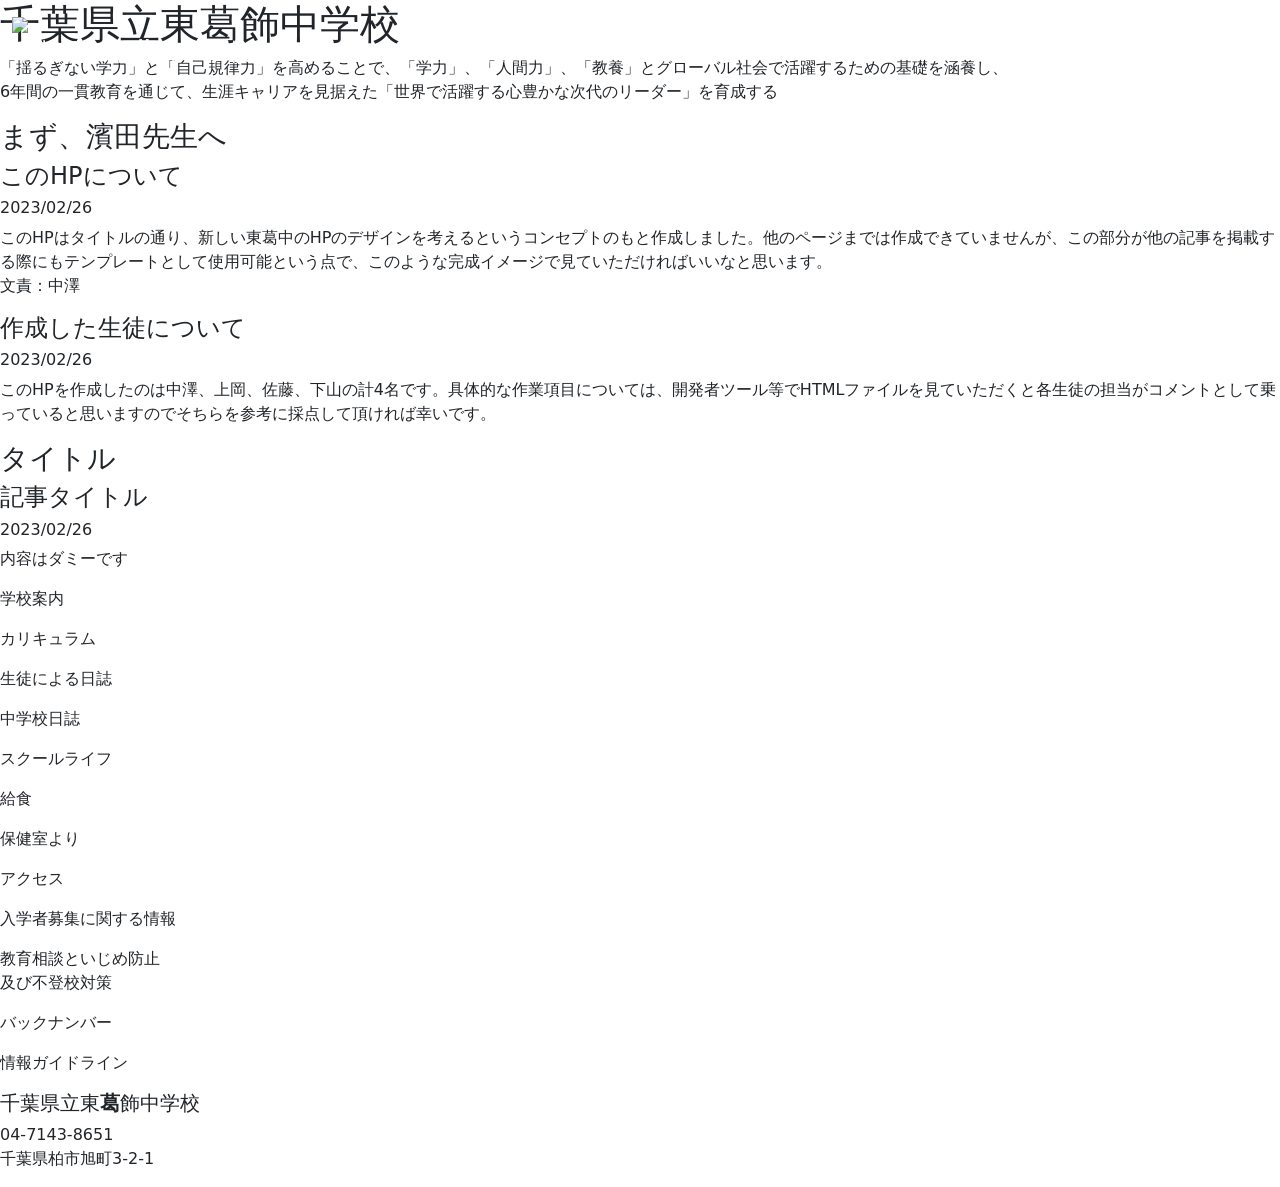
==== index.html @ 1e93c90e "Add files via upload" ====
<!--ページ構成案：下山-->
<!--サーバーの準備、メニュー構成の案：上岡-->
<!--全体的な作成業務（コード内に担当個所は書いてありますがそれ以外の場所も全体的に微調整はしています。）：中澤、佐藤-->
<!DOCTYPE html>
<html>
    <head>
        <title>学校ホームページ（仮題）</title>
        <meta charset="UTF-8">
        <meta name="robots" content="noindex,nofollow">
        <!-- 自分でも意味が良くわかってない -->
        <meta name="viewport" content="width=device-width,initial-scale=1">
        <!-- 仮favicon -->
        <link href="images/favicon.png" rel="icon">
        <link rel="preconnect" href="https://fonts.googleapis.com">
        <link rel="preconnect" href="https://fonts.gstatic.com" crossorigin>
        <!-- 必要のやつだけ残す -->
        <link
            href="https://fonts.googleapis.com/css2?family=Noto+Sans+JP:wght@100;300;400;500;700;900&family=Zen+Maru+Gothic:wght@300;400;500;700;900&display=swap"
            rel="stylesheet">
        <link
            href="https://fonts.googleapis.com/css2?family=Material+Symbols+Outlined:opsz,wght,FILL,GRAD@20..48,100..700,0..1,-50..200"
            rel="stylesheet">
        <link href="https://cdn.jsdelivr.net/npm/bootstrap@5.0.2/dist/css/bootstrap.min.css" rel="stylesheet"
            integrity="sha384-EVSTQN3/azprG1Anm3QDgpJLIm9Nao0Yz1ztcQTwFspd3yD65VohhpuuCOmLASjC" crossorigin="anonymous">
        <script src="https://cdn.jsdelivr.net/npm/bootstrap@5.0.2/dist/js/bootstrap.bundle.min.js"
            integrity="sha384-MrcW6ZMFYlzcLA8Nl+NtUVF0sA7MsXsP1UyJoMp4YLEuNSfAP+JcXn/tWtIaxVXM"
            crossorigin="anonymous"></script>
        <link href="css/style.css" rel="stylesheet">
    </head>
    <body>
        <!-- こういうの以外にはbootstrapは使わない方針で -->
        <nav class="navbar fixed-top navbar-expand-sm navbar-dark"><!--佐藤パート（それに加えて彼は全体的なデザインの微調整）-->
            <div class="container-fluid">
                <div class="temp01">
                    <a class="navbar-brand" href="#">
                        <img src="images/logo.webp" height="40">
                        <!--葛強調すんな-->
                        <h4>千葉県立東<b>葛</b>飾中学校</h4>
                    </a>
                    <button class="navbar-toggler border-0 shadow-none" type="button" data-bs-toggle="collapse"
                        data-bs-target="#navbarSupportedContent" aria-controls="navbarSupportedContent"
                        aria-expanded="false" aria-label="Toggle navigation">
                        <span class="material-symbols-outlined">
                            menu
                        </span>
                    </button>
                </div>
                <div class="collapse navbar-collapse">
                    <ul class="navbar-nav">
                        <li class="nav-item dropdown">
                            <a class="nav-link dropdown-toggle" href="#" role="button" data-bs-toggle="dropdown"
                                aria-expanded="false">学校を知る</a>
                            <ul class="dropdown-menu" aria-labelledby="navbarDropdown">
                                <li><a class="dropdown-item" href="#">校長挨拶</a></li>
                                <li><a class="dropdown-item" href="#">学校概要</a></li>
                                <li><a class="dropdown-item" href="#">教育方針</a></li>
                                <li>
                                    <hr class="dropdown-divider">
                                </li>
                                <li><a class="dropdown-item" href="#">入学者募集</a></li>
                            </ul>
                        </li>
                        <li class="header-line"></li>
                        <li class="nav-item dropdown">
                            <a class="nav-link dropdown-toggle" href="#" role="button" data-bs-toggle="dropdown"
                                aria-expanded="false">生徒を知る</a>
                            <ul class="dropdown-menu" aria-labelledby="navbarDropdown">
                                <li><a class="dropdown-item" href="#">教員による日誌</a></li>
                                <li><a class="dropdown-item" href="#">生徒による日誌</a></li>
                            </ul>
                        </li>
                        <li class="header-line"></li>
                        <li class="nav-item">
                            <a class="nav-link" href="http://abehiroshi.la.coocan.jp">給食を知る</a>
                        </li>
                        <li class="header-line"></li>
                        <li class="nav-item">
                            <a class="nav-link" href="http://abehiroshi.la.coocan.jp">アクセス</a>
                        </li>
                        <li class="header-line"></li>
                        <li class="nav-item">
                            <a class="nav-link" href="http://abehiroshi.la.coocan.jp">その他</a>
                        </li>
                    </ul>
                </div>
            </div>
        </nav>
        <div class="top"><!--以下中澤パート-->
            <h1>千葉県立東葛飾中学校</h1>
            <p>「揺るぎない学力」と「自己規律力」を高めることで、「学力」、「人間力」、「教養」とグローバル社会で活躍するための基礎を涵養し、<br>6年間の一貫教育を通じて、生涯キャリアを見据えた「世界で活躍する心豊かな次代のリーダー」を育成する</p>
        </div>
        <div class="wrapper">
            <div class="block">
                <h3>まず、濱田先生へ</h3>
                <div class="article">
                    <h4>このHPについて</h4>
                    <h6>2023/02/26</h6>
                    <p>
                        このHPはタイトルの通り、新しい東葛中のHPのデザインを考えるというコンセプトのもと作成しました。他のページまでは作成できていませんが、この部分が他の記事を掲載する際にもテンプレートとして使用可能という点で、このような完成イメージで見ていただければいいなと思います。<br>文責：中澤</p>
                </div>
                <div class="article">
                    <h4>作成した生徒について</h4>
                    <h6>2023/02/26</h6>
                    <p>
                        このHPを作成したのは中澤、上岡、佐藤、下山の計4名です。具体的な作業項目については、開発者ツール等でHTMLファイルを見ていただくと各生徒の担当がコメントとして乗っていると思いますのでそちらを参考に採点して頂ければ幸いです。</p>
                </div>
            </div>
            <div class="block">
                <h3>タイトル</h3>
                <div class="article">
                    <h4>記事タイトル</h4>
                    <h6>2023/02/26</h6>
                    <p>
                        内容はダミーです</p>
                </div>
            </div>
        </div>
        <footer class="footer">
            <div class="ft-menu">
                <div>
                    <p><a>学校案内</a></p>
                    <p><a>カリキュラム</a></p>
                </div>
                <div class="line"></div>
                <div>
                    <p><a>生徒による日誌</a></p>
                    <p><a>中学校日誌</a></p>
                    <p><a>スクールライフ</a></p>
                    <p><a>給食</a></p>
                    <p><a>保健室より</a></p>
                </div>
                <div class="line"></div>
                <div>
                    <p><a>アクセス</a></p>
                    <p><a>入学者募集に関する情報</a></p>
                    <p><a>教育相談といじめ防止<br>及び不登校対策</a></p>
                    <p><a>バックナンバー</a></p>
                    <p><a>情報ガイドライン</a></p>
                </div>
            </div>
            <h5>千葉県立東<b>葛</b>飾中学校</h5>
            <p>04-7143-8651<br>千葉県柏市旭町3-2-1</p>
        </footer>
        <script type="text/javascript" src="https://code.jquery.com/jquery-3.4.1.min.js"></script>
        <script type="text/javascript" src="js/script.js"></script>
    </body>
</html>
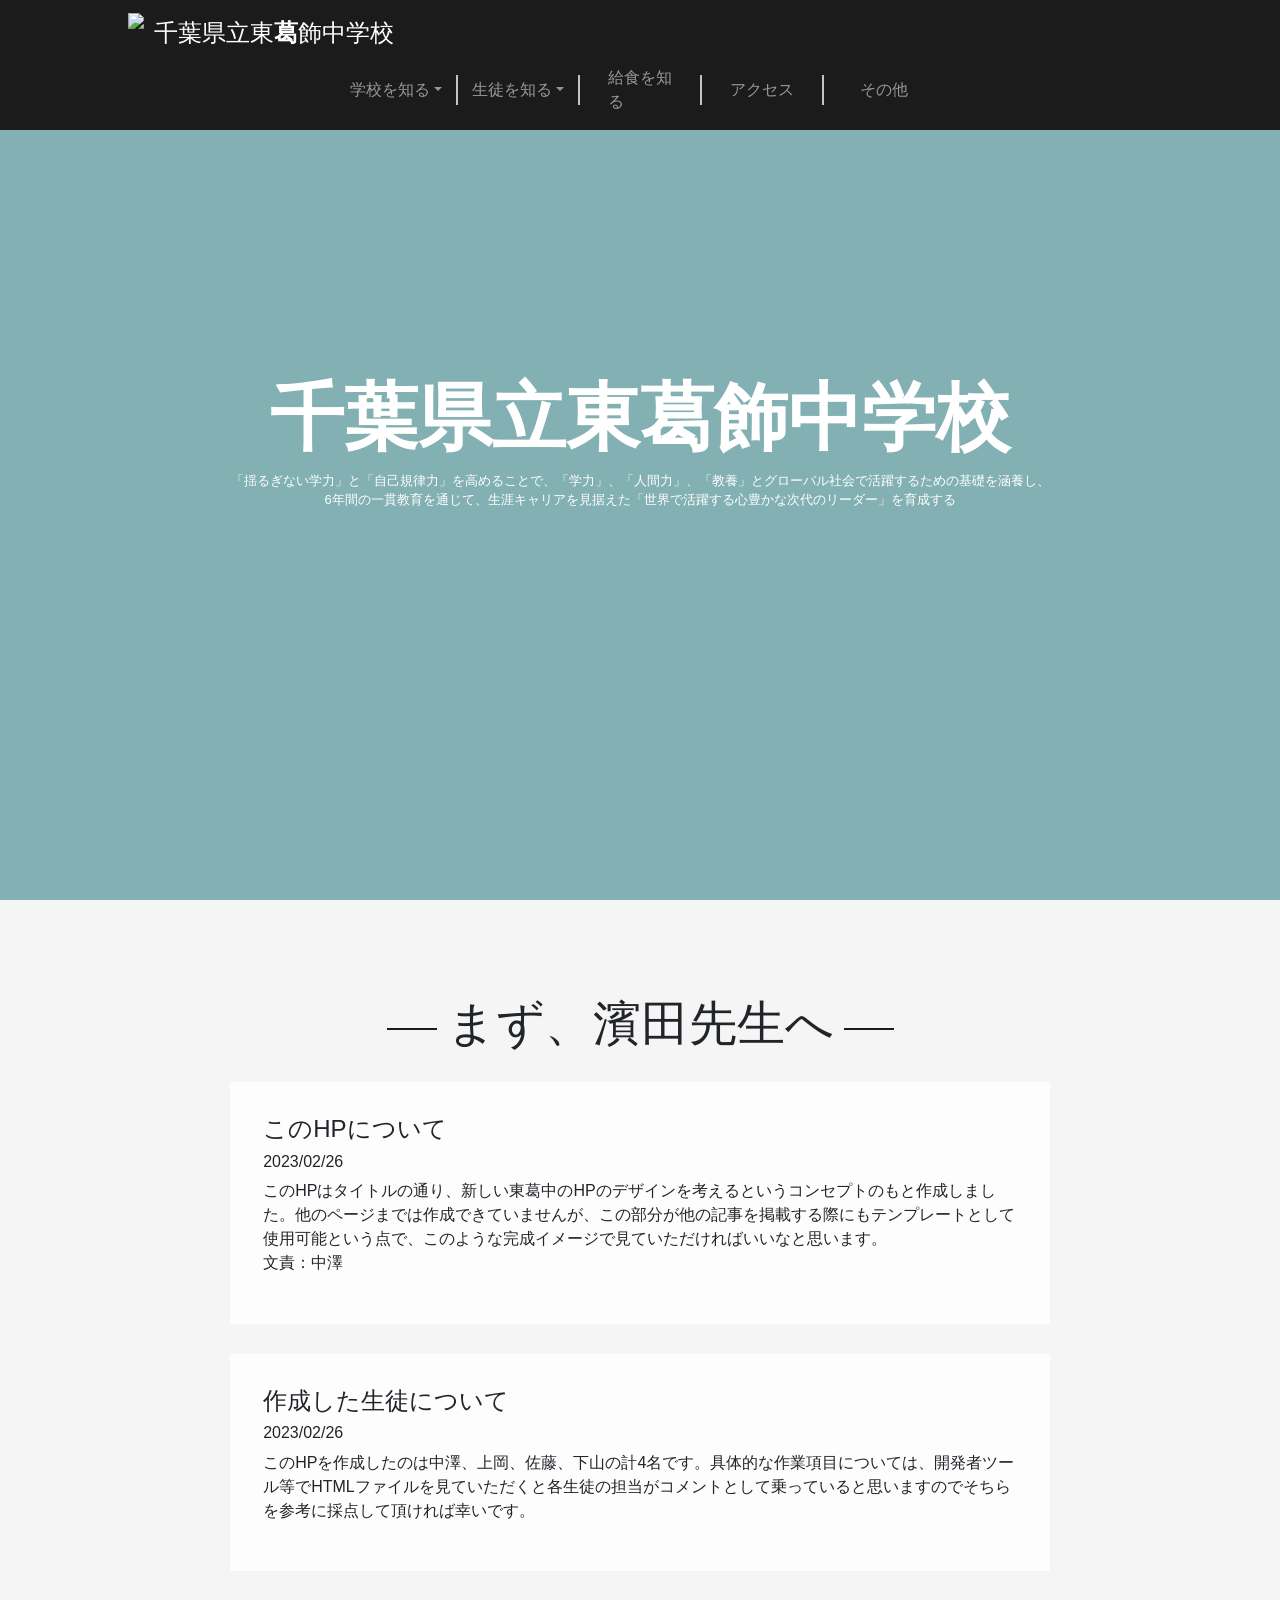
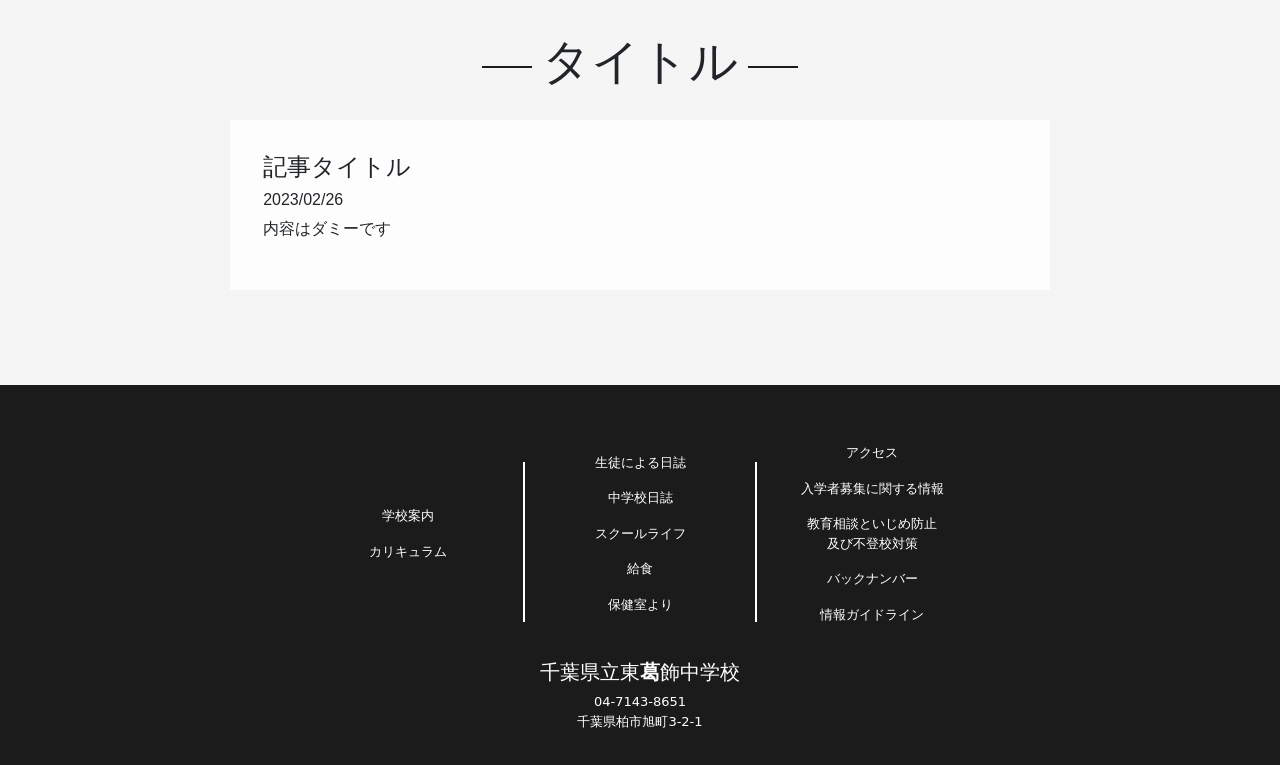
==== commit 01736fea: "Update index.html" ====
--- a/index.html
+++ b/index.html
@@ -71,15 +71,15 @@
                         </li>
                         <li class="header-line"></li>
                         <li class="nav-item">
-                            <a class="nav-link" href="http://abehiroshi.la.coocan.jp">給食を知る</a>
+                            <a class="nav-link">給食を知る</a>
                         </li>
                         <li class="header-line"></li>
                         <li class="nav-item">
-                            <a class="nav-link" href="http://abehiroshi.la.coocan.jp">アクセス</a>
+                            <a class="nav-link">アクセス</a>
                         </li>
                         <li class="header-line"></li>
                         <li class="nav-item">
-                            <a class="nav-link" href="http://abehiroshi.la.coocan.jp">その他</a>
+                            <a class="nav-link">その他</a>
                         </li>
                     </ul>
                 </div>
--- a/css/style.css
+++ b/css/style.css
@@ -0,0 +1,178 @@
+/* バカの一つ覚えみたいにFlexbox使ってるけど許して */
+/*許す。*/
+
+body {
+    background-color: whitesmoke;
+}
+
+.top {
+    height: 100vh;
+    display: flex;
+    flex-direction: column;
+    align-items: center;
+    justify-content: center;
+
+    color: rgb(255, 255, 255);
+    font-family: "Noto Sans JP", sans-serif;
+    background-image: url(../images/school.webp);
+    text-align: center;
+    background-color: #83b0b3;
+    background-size: cover;
+    background-position: 50% 50%;
+    background-blend-mode: multiply;
+    background-repeat: no-repeat;
+    
+}
+
+.top h1 {
+    font-size: calc(5vw + 10px);
+    font-weight:Bold;
+}
+.top p {
+    font-size: 1vw;
+    width: calc(100% - 10vw - 20px);
+}
+
+.navbar {
+    background-color: rgb(27, 27, 27);
+}
+
+.navbar-nav {
+    align-items: center;
+}
+
+.navbar-brand {
+    margin-right: auto;
+    display: flex;
+    align-items: center;
+    flex-direction: row;
+    gap: 10px;
+}
+
+.navbar-brand h4 {
+    margin: 0;
+}
+
+.navbar-toggler .material-symbols-outlined {
+    font-size: 180%;
+}
+
+.nav-item {
+    width: 80px;
+    display: flex;
+    justify-content: center;
+}
+
+.header-line {
+    margin: 0px 20px 0px;
+    border: 1px solid rgb(196, 196, 196);
+    height: 30px;
+}
+
+.dropdown-menu {
+    display: none;
+    margin-top: 40px;
+    min-width: 120px;
+    background-color: rgb(27, 27, 27);
+    border-radius: 0;
+    border: 0;
+}
+
+.nav-item:hover .dropdown-menu {
+    display: block;
+}
+
+.dropdown-item {
+    color: rgb(196, 196, 196);
+}
+
+.dropdown-item:hover {
+    background-color: rgb(53, 53, 53);
+    color: rgb(196, 196, 196);
+}
+
+.dropdown-divider {
+    background-color: rgb(196, 196, 196);
+    border-width: 2px;
+}
+
+.temp01 {
+    display: flex;
+    width: 80vw;
+}
+
+.container-fluid {
+    display: flex;
+    flex-direction: column;
+}
+
+.wrapper {
+    margin: 5% auto;
+    width: 80%;
+    display: flex;
+    flex-direction: column;
+    justify-content: center;
+    font-family: "Noto Sans JP", sans-serif;
+}
+
+.block {
+    margin: 3% auto;
+    width: 80%;
+}
+
+.block h3 {
+    text-align: center;
+    font-size: 300%;
+}
+
+.block h3::after,.block h3::before {
+    content: "";
+    width: 50px;
+    display: inline-block;
+    margin: 10px;
+    top: 50% + 1px;
+    height: 2px;
+    background-color: rgb(27, 27, 27);
+}
+
+.article {
+    background-color: #fdfdfd;
+    padding: 4%;
+    margin-top: 30px;
+}
+
+.footer {
+    height: 380px;
+    padding: 3%;
+    font-size: small;
+    text-align: center;
+    color: white;
+    background-color: rgb(27, 27, 27);
+}
+
+.ft-menu {
+    display: flex;
+    margin: 20px;
+    text-align: center;
+    /* calc(0.8vw + 3px); ←まあこれ適当に調整しただけだし消していいよ*/
+    flex-direction: row;
+    justify-content: center;
+    align-items: center;
+    flex-wrap: nowrap;
+}
+
+.ft-menu div:not(.line) {
+    width: 150px;
+}
+
+.line {
+    margin: 0px 40px 0px;
+    border: 1px solid #fff;
+    height: 160px;
+}
+
+@media screen and (max-width: 500px) {
+    .navbar-brand h4 {
+        display: none;
+    }
+}
